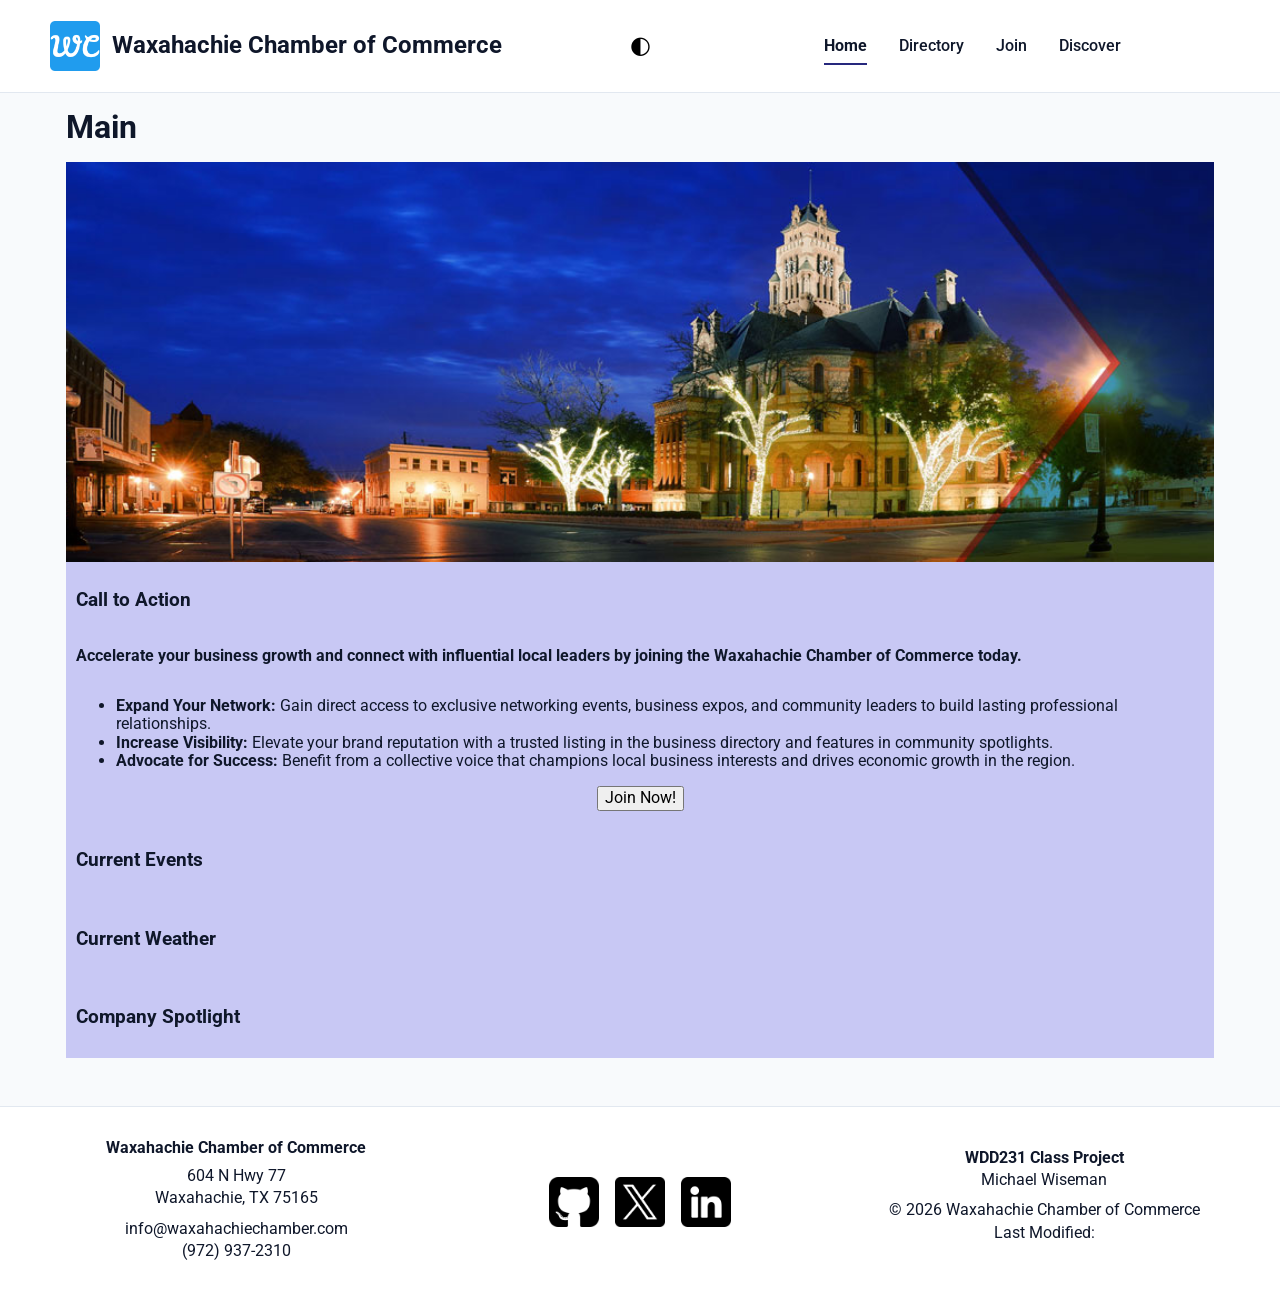
==== chamber/index.html @ 67fb90fb "Update directory.html meta description to include 'displaying local members' and refresh .DS_Store f" ====
<!DOCTYPE html>
<html lang="en">
<head>
    <meta charset="utf-8">
    <meta http-equiv="X-UA-Compatible" content="IE=edge">
    <link rel="icon" href="images/favicon.ico">
    <title>WDD 231 | Chambers</title>
    <meta name="description" content="Chamber of Commerce Waxahachie Texas website for local business networking.">
    <meta name="author" content="Michael Wiseman">
    <meta name="viewport" content="width=device-width, initial-scale=1">
    <link rel="stylesheet" href="styles/normalize.css">
    <link rel="stylesheet" href="styles/chamber.css">
    <link rel="stylesheet" href="styles/index.css">
    <link rel="preconnect" href="https://fonts.googleapis.com">
    <link rel="preconnect" href="https://fonts.gstatic.com" crossorigin>
    <link href="https://fonts.googleapis.com/css2?family=Roboto:wght@300;400;700&display=swap" rel="stylesheet">
    <meta property="og:title" content="Michael Wiseman | Chamber">
    <meta property="og:description" content="Chamber of Commerce Waxahachie Texas">
    <meta property="og:url" content="https://www.mcwiseman97.github.io/WDD231/chamber/">
    <meta property="og:image" content="images/profile.jpg">
    <script src="scripts/chamber.js" defer></script>
</head>
<body>
    <header>
        <div class="header-container">
            <div class="logo-section">
                <img src="images/apple-touch-icon.png" alt="Chamber Logo" class="logo">
                <h1>Waxahachie Chamber of Commerce</h1>
            </div>
            <button id="darkModeToggle" class="dark-mode-btn">◐</button>
            <button id="hamburger" class="hamburger">☰</button>
            <nav id="navMenu" class="nav-menu">
                <ul>
                    <li><a href="index.html" class="active">Home</a></li>
                    <li><a href="directory.html">Directory</a></li>
                    <li><a href="#">Join</a></li>
                    <li><a href="#">Discover</a></li>
                </ul>
            </nav>
        </div>
    </header>
    <main>

        <h2>Main</h2>
        <!-- Hero Image goes here -->
        <div class="hero-container">
            <img class="hero-image" src="images/waxahachie-hero.jpg" alt="Waxahachie courthouse.">
        </div>
        <!-- Call to action to join the chamber of commerce (external link / button for webpage that not yet built)-->
        <section id="indexAlign">
            <div id="actionTile" class="indexTile">
                <h3>Call to Action</h3>
                <p><strong>Accelerate your business growth and connect with influential local leaders by joining the Waxahachie Chamber of Commerce today.</strong></p>
                <ul>
                    <li><strong>Expand Your Network:</strong> Gain direct access to exclusive networking events, business expos, and community leaders to build lasting professional relationships.</li>
                    <li><strong>Increase Visibility:</strong> Elevate your brand reputation with a trusted listing in the business directory and features in community spotlights.</li>
                    <li><strong>Advocate for Success:</strong> Benefit from a collective voice that champions local business interests and drives economic growth in the region.</li>
                </ul>
                <button type="button" id="joinButton">Join Now!</button>
            </div>
            <!-- Current event section -->
            <div id="currentTile" class="indexTile">
                <h3>Current Events</h3>
            </div>

            <!-- Weather Section (Implement the OPenWeatherMap API)-->
            <div id="weatherTile" class="indexTile">
                <h3>Current Weather</h3>
            </div>

            <!-- Company spotlight section -->
            <div id="spotlightTile" class="indexTile">
                <h3>Company Spotlight</h3>
            </div>
        </section>
    </main>
    
    <footer>
        <div class="footer-content">
            <div class="footer-section">
                <h3>Waxahachie Chamber of Commerce</h3>
                <p>604 N Hwy 77<br>Waxahachie, TX 75165</p>
                <p>info@waxahachiechamber.com<br>(972) 937-2310</p>
            </div>
            <div class="footer-section social">
                <a href="#" class="social-icon"><img src="images/github.png" alt="GitHub"></a>
                <a href="#" class="social-icon"><img src="images/twitter.png" alt="Twitter"></a>
                <a href="#" class="social-icon"><img src="images/linkedin.png" alt="LinkedIn"></a>
            </div>
            <div class="footer-section">
                <p><strong>WDD231 Class Project</strong><br>Michael Wiseman</p>
                <p>© 2026 Waxahachie Chamber of Commerce<br>Last Modified: <span id="lastModified"></span></p>
            </div>
        </div>
    </footer>
</body>
</html>
---- chamber/styles/chamber.css ----
:root {
    box-sizing: border-box;
    --bg: #f8fafc;
    --card-bg: #ffffff;
    --border: #e2e8f0;
    --text: #0f172a;
    --accent: #26287d;
}

* {
  box-sizing: border-box;
}

body {
  font-family: "Roboto", sans-serif;
  color: var(--text);
  background: var(--bg);
}

header {
  text-align: center;
  padding: 1rem;
  background: var(--card-bg);
  border-bottom: 1px solid var(--border);
}

.header-container {
  max-width: 1180px;
  margin: 0 auto;
  display: flex;
  align-items: center;
  justify-content: space-between;
  gap: 1rem;
  position: relative;
}

.logo-section {
  display: flex;
  align-items: center;
  gap: 0.75rem;
  flex: 1;
}

.logo {
  width: 50px;
  height: 50px;
}

header h1 {
  font-size: 1.5rem;
  color: var(--text);
  font-weight: 700;
}

.hamburger {
  display: none;
  background: none;
  border: none;
  font-size: 1.5rem;
  cursor: pointer;
  padding: 0.5rem;
}

nav {
  flex: 1;
}

nav ul {
  display: flex;
  list-style: none;
  gap: 2rem;
  justify-content: center;
}

nav a {
  text-decoration: none;
  color: var(--text);
  font-weight: 500;
  border-bottom: 2px solid transparent;
  transition: border-color 0.3s ease;
  padding-bottom: 0.5rem;
}

nav a:hover {
  border-bottom-color: var(--accent);
}

nav a.active {
  border-bottom-color: var(--accent);
  font-weight: 700;
}

.dark-mode-btn {
  background: none;
  border: none;
  font-size: 1.5rem;
  cursor: pointer;
  padding: 0.5rem;
}

main {
  max-width: 1180px;
  margin: 0 auto;
  padding: 0 1rem 3rem;
}

main h2 {
  font-size: 2rem;
  color: var(--text);
  margin: 1rem 0;
  font-weight: 700;
}

.controls {
  display: flex;
  gap: 1rem;
  justify-content: center;
  margin-bottom: 2rem;
}

.controls button {
  padding: 0.5rem 1.5rem;
  font-size: 1rem;
  border: 2px solid var(--accent);
  background: var(--bg);
  cursor: pointer;
  border-radius: 4px;
  transition: all 0.3s ease;
}

.controls button.active {
  background: var(--accent);
  color: white;
  border-color: var(--accent);
}

#cards {
  display: grid;
  gap: 1rem;
  grid-template-columns: repeat(auto-fit, minmax(260px, 1fr));
}

#cards.list-view {
  display: flex;
  flex-direction: column;
  gap: 1rem;
}

#cards.list-view section {
  display: flex;
  flex-direction: column;
  align-items: flex-start;
  text-align: left;
  padding: 1.25rem 1.5rem;
}

#cards.list-view img {
  display: none;
}

#cards section {
  background: var(--card-bg);
  border: 1px solid var(--border);
  border-radius: 4px;
  padding: 1.5rem;
  text-align: center;
}

#cards h2 {
  margin: 0 0 0.3rem 0;
  font-size: 1rem;
  line-height: 1.1;
  color: var(--text);
}

.tagline {
  margin: 0 0 1rem 0;
  font-size: 1rem;
  color: var(--text);
  font-weight: normal;
}

#cards img {
  display: block;
  width: 120px;
  height: 120px;
  margin: 1rem auto;
  border: 2px solid var(--border);
  background: var(--bg);
}

.details {
  text-align: left;
  font-size: 0.85rem;
  margin-top: 1rem;
}

.details p {
  margin: 0.5rem 0;
  color: var(--text);
}

.details strong {
  color: var(--accent);
}

footer {
  text-align: center;
  padding: 2rem 1rem;
  background: var(--card-bg);
  color: var(--text);
  font-size: 1rem;
  border-top: 1px solid var(--border);
}

.footer-content {
  max-width: 1180px;
  margin: 0 auto;
  display: grid;
  grid-template-columns: 1fr 1fr 1fr;
  gap: 2rem;
  text-align: left;
}

.footer-section {
  text-align: center;
}

.footer-section h3 {
  margin: 0 0 0.5rem 0;
  font-size: 1rem;
  font-weight: 700;
}

.footer-section p {
  margin: 0.5rem 0;
  font-size: 1rem;
  line-height: 1.4;
}

.social {
  display: flex;
  justify-content: center;
  gap: 1rem;
  align-items: center;
}

.social-icon img {
  width: 50px;
  height: 50px;
  object-fit: contain;
}

@media (max-width: 768px) {
  .footer-content {
    grid-template-columns: 1fr;
    gap: 1.5rem;
  }
}

@media (max-width: 768px) {
  .hamburger {
    display: block;
  }

  .header-container {
    gap: 0.5rem;
  }

  .logo-section {
    flex: 1;
  }

  header h1 {
    font-size: 1.1rem;
  }

  nav {
    display: none;
    position: absolute;
    top: 70px;
    left: 0;
    right: 0;
    background: #e0e0e0;
    border-bottom: 1px solid #999;
    flex: none;
    width: 100%;
  }

  nav.active {
    display: block;
  }

  nav ul {
    flex-direction: column;
    gap: 0;
    justify-content: flex-start;
    padding: 1rem;
  }

  nav li {
    border-bottom: 1px solid #ccc;
  }

  nav li:last-child {
    border-bottom: none;
  }

  nav a {
    display: block;
    padding: 0.75rem 0;
    border-bottom: none;
  }

  main {
    padding-top: 1rem;
  }

  #cards {
    grid-template-columns: 1fr;
  }

  #cards section {
    padding: 1rem;
  }
}

@media (max-width: 600px) {
  header {
    padding: 0.75rem;
  }

  .logo {
    width: 40px;
    height: 40px;
  }

  header h1 {
    font-size: 1rem;
  }

  .dark-mode-btn,
  .hamburger {
    font-size: 1.25rem;
  }
}

@media (min-width: 800px) {
  #cards {
    grid-template-columns: repeat(3, 1fr);
  }
}
---- chamber/styles/index.css ----
#indexAlign {
    display:flex;
    flex-direction: column;
}

.indexTile {
    background-color: rgb(200, 200, 244);
    padding:10px;
}

.hero-container {
    width: 100%;
    height: 400px;
    overflow: hidden;
}

.hero-image {
    width: 100%;
    height: 100%;
    object-fit: cover;
    display: block;
}

#actionTile {
    display: flex;
    flex-direction: column;
}

#joinButton {
    align-self: center;
}
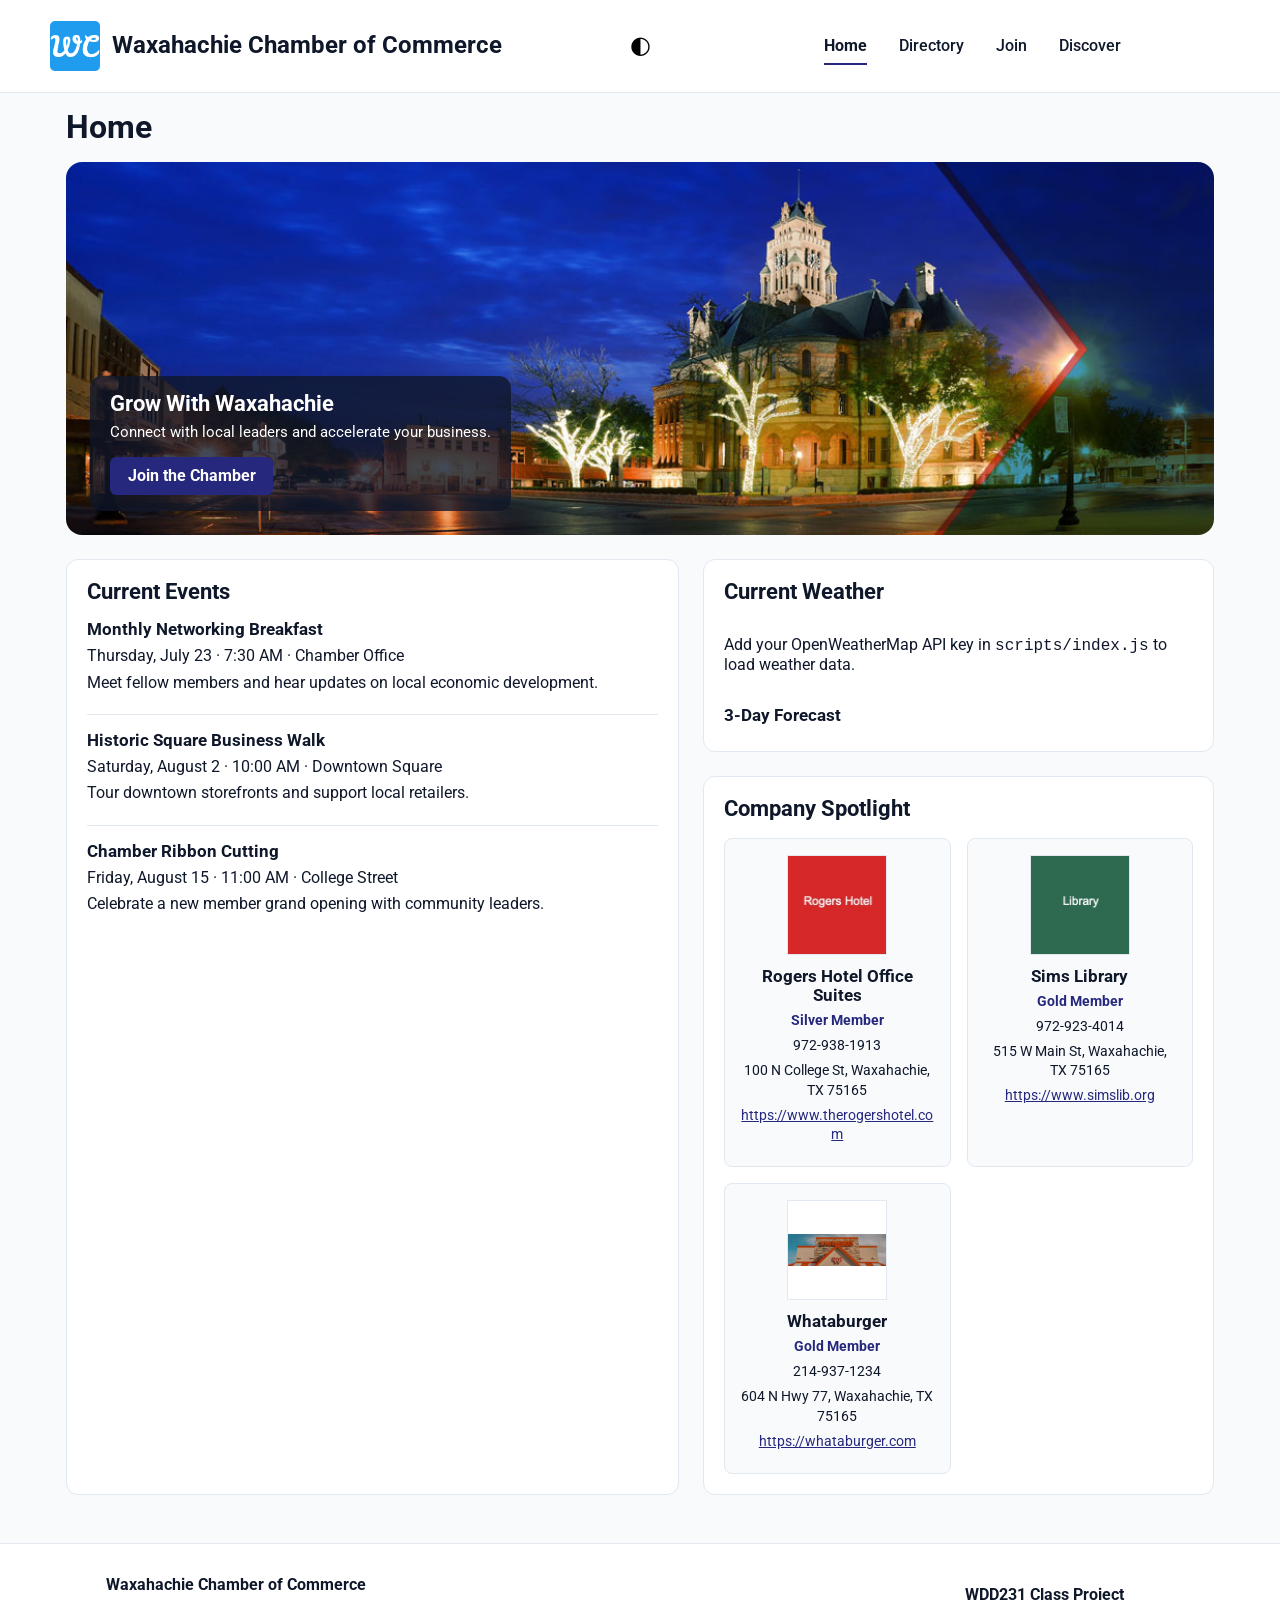
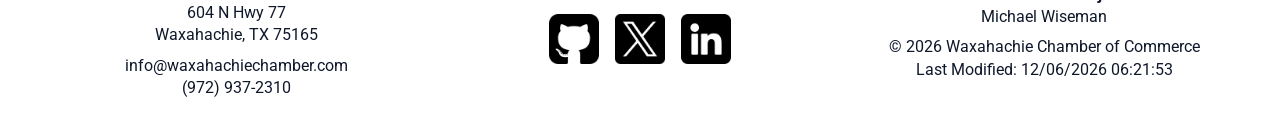
==== commit fd6fec0d: "Enhance index.html with new hero section, current events, weather, and company spotlight. Update cha" ====
--- a/chamber/index.html
+++ b/chamber/index.html
@@ -19,6 +19,7 @@
     <meta property="og:url" content="https://www.mcwiseman97.github.io/WDD231/chamber/">
     <meta property="og:image" content="images/profile.jpg">
     <script src="scripts/chamber.js" defer></script>
+    <script src="scripts/index.js" defer></script>
 </head>
 <body>
     <header>
@@ -40,41 +41,55 @@
         </div>
     </header>
     <main>
+        <h2>Home</h2>
 
-        <h2>Main</h2>
-        <!-- Hero Image goes here -->
-        <div class="hero-container">
-            <img class="hero-image" src="images/waxahachie-hero.jpg" alt="Waxahachie courthouse.">
-        </div>
-        <!-- Call to action to join the chamber of commerce (external link / button for webpage that not yet built)-->
-        <section id="indexAlign">
-            <div id="actionTile" class="indexTile">
-                <h3>Call to Action</h3>
-                <p><strong>Accelerate your business growth and connect with influential local leaders by joining the Waxahachie Chamber of Commerce today.</strong></p>
-                <ul>
-                    <li><strong>Expand Your Network:</strong> Gain direct access to exclusive networking events, business expos, and community leaders to build lasting professional relationships.</li>
-                    <li><strong>Increase Visibility:</strong> Elevate your brand reputation with a trusted listing in the business directory and features in community spotlights.</li>
-                    <li><strong>Advocate for Success:</strong> Benefit from a collective voice that champions local business interests and drives economic growth in the region.</li>
-                </ul>
-                <button type="button" id="joinButton">Join Now!</button>
-            </div>
-            <!-- Current event section -->
-            <div id="currentTile" class="indexTile">
-                <h3>Current Events</h3>
-            </div>
-
-            <!-- Weather Section (Implement the OPenWeatherMap API)-->
-            <div id="weatherTile" class="indexTile">
-                <h3>Current Weather</h3>
-            </div>
-
-            <!-- Company spotlight section -->
-            <div id="spotlightTile" class="indexTile">
-                <h3>Company Spotlight</h3>
+        <section class="hero-container">
+            <img class="hero-image" src="images/waxahachie-hero.jpg" alt="Historic Waxahachie courthouse on the town square." width="1200" height="600">
+            <div class="hero-cta">
+                <h3>Grow With Waxahachie</h3>
+                <p>Connect with local leaders and accelerate your business.</p>
+                <a href="#" id="joinButton" class="cta-link">Join the Chamber</a>
             </div>
         </section>
+
+        <section id="indexAlign">
+            <article id="currentTile" class="indexTile">
+                <h3>Current Events</h3>
+                <ul class="event-list">
+                    <li>
+                        <h4>Monthly Networking Breakfast</h4>
+                        <p>Thursday, July 23 · 7:30 AM · Chamber Office</p>
+                        <p>Meet fellow members and hear updates on local economic development.</p>
+                    </li>
+                    <li>
+                        <h4>Historic Square Business Walk</h4>
+                        <p>Saturday, August 2 · 10:00 AM · Downtown Square</p>
+                        <p>Tour downtown storefronts and support local retailers.</p>
+                    </li>
+                    <li>
+                        <h4>Chamber Ribbon Cutting</h4>
+                        <p>Friday, August 15 · 11:00 AM · College Street</p>
+                        <p>Celebrate a new member grand opening with community leaders.</p>
+                    </li>
+                </ul>
+            </article>
+
+            <article id="weatherTile" class="indexTile">
+                <h3>Current Weather</h3>
+                <div id="weather-current" class="weather-current">
+                    <p>Loading weather...</p>
+                </div>
+                <h4>3-Day Forecast</h4>
+                <div id="weather-forecast" class="weather-forecast"></div>
+            </article>
+
+            <article id="spotlightTile" class="indexTile">
+                <h3>Company Spotlight</h3>
+                <div id="spotlights" class="spotlights"></div>
+            </article>
+        </section>
     </main>
-    
+
     <footer>
         <div class="footer-content">
             <div class="footer-section">
--- a/chamber/styles/index.css
+++ b/chamber/styles/index.css
@@ -1,31 +1,252 @@
+/* Hero with CTA overlay */
+.hero-container {
+  position: relative;
+  width: 100%;
+  min-height: 280px;
+  overflow: hidden;
+  border-radius: 1rem;
+  margin-bottom: 1.5rem;
+}
+
+.hero-image {
+  width: 100%;
+  height: 100%;
+  min-height: 280px;
+  max-height: 420px;
+  object-fit: cover;
+  display: block;
+}
+
+.hero-cta {
+  position: absolute;
+  inset: auto 1rem 1rem 1rem;
+  background: rgba(15, 23, 42, 0.78);
+  color: #fff;
+  padding: 1rem 1.25rem;
+  border-radius: 0.75rem;
+  max-width: 28rem;
+}
+
+.hero-cta h3 {
+  margin: 0 0 0.35rem;
+  font-size: 1.35rem;
+}
+
+.hero-cta p {
+  margin: 0 0 0.85rem;
+  font-size: 0.95rem;
+  line-height: 1.4;
+}
+
+.cta-link {
+  display: inline-block;
+  background: #26287d;
+  color: #fff;
+  text-decoration: none;
+  font-weight: 700;
+  padding: 0.6rem 1.1rem;
+  border-radius: 0.4rem;
+}
+
+.cta-link:hover,
+.cta-link:focus {
+  background: #1a1c5c;
+  outline: 2px solid #fff;
+  outline-offset: 2px;
+}
+
+/* Home content layout */
 #indexAlign {
-    display:flex;
-    flex-direction: column;
+  display: flex;
+  flex-direction: column;
+  gap: 1.25rem;
 }
 
 .indexTile {
-    background-color: rgb(200, 200, 244);
-    padding:10px;
-}
-
-.hero-container {
-    width: 100%;
-    height: 400px;
-    overflow: hidden;
-}
-
-.hero-image {
-    width: 100%;
-    height: 100%;
-    object-fit: cover;
-    display: block;
-}
-
-#actionTile {
-    display: flex;
-    flex-direction: column;
-}
-
-#joinButton {
-    align-self: center;
-}+  background-color: #fff;
+  border: 1px solid #e2e8f0;
+  padding: 1.25rem;
+  border-radius: 0.75rem;
+}
+
+.indexTile h3 {
+  margin: 0 0 1rem;
+  color: #0f172a;
+  font-size: 1.35rem;
+}
+
+.indexTile h4 {
+  margin: 0 0 0.35rem;
+  font-size: 1.05rem;
+}
+
+.event-list {
+  list-style: none;
+  padding: 0;
+  margin: 0;
+  display: flex;
+  flex-direction: column;
+  gap: 1rem;
+}
+
+.event-list li {
+  padding-bottom: 1rem;
+  border-bottom: 1px solid #e2e8f0;
+}
+
+.event-list li:last-child {
+  padding-bottom: 0;
+  border-bottom: none;
+}
+
+.event-list p {
+  margin: 0.25rem 0;
+  line-height: 1.4;
+}
+
+/* Weather */
+.weather-current {
+  display: flex;
+  align-items: center;
+  gap: 0.75rem;
+  margin-bottom: 1rem;
+}
+
+.weather-temp {
+  margin: 0;
+  font-size: 1.75rem;
+  font-weight: 700;
+}
+
+.weather-desc {
+  margin: 0.15rem 0 0;
+  text-transform: capitalize;
+}
+
+.weather-forecast {
+  display: grid;
+  grid-template-columns: 1fr;
+  gap: 0.75rem;
+}
+
+.forecast-day {
+  background: #f8fafc;
+  border: 1px solid #e2e8f0;
+  border-radius: 0.5rem;
+  padding: 0.75rem;
+}
+
+.forecast-label {
+  margin: 0;
+  font-weight: 700;
+}
+
+.forecast-temp {
+  margin: 0.35rem 0;
+  font-size: 1.15rem;
+}
+
+.forecast-desc {
+  margin: 0;
+  text-transform: capitalize;
+  font-size: 0.9rem;
+}
+
+/* Spotlights */
+.spotlights {
+  display: grid;
+  grid-template-columns: 1fr;
+  gap: 1rem;
+}
+
+.spotlight-card {
+  background: #f8fafc;
+  border: 1px solid #e2e8f0;
+  border-radius: 0.5rem;
+  padding: 1rem;
+  text-align: center;
+}
+
+.spotlight-card img {
+  display: block;
+  width: 100px;
+  height: 100px;
+  object-fit: contain;
+  margin: 0 auto 0.75rem;
+  background: #fff;
+  border: 1px solid #e2e8f0;
+}
+
+.spotlight-card h4 {
+  margin: 0 0 0.35rem;
+}
+
+.membership-level {
+  margin: 0 0 0.75rem;
+  font-weight: 700;
+  color: #26287d;
+}
+
+.spotlight-card p {
+  margin: 0.35rem 0;
+  font-size: 0.9rem;
+  line-height: 1.35;
+}
+
+.spotlight-card a {
+  color: #26287d;
+  word-break: break-word;
+}
+
+/* Desktop layout: events full width, weather + spotlights side by side */
+@media (min-width: 768px) {
+  .hero-container {
+    min-height: 360px;
+  }
+
+  .hero-image {
+    min-height: 360px;
+    max-height: 480px;
+  }
+
+  .hero-cta {
+    inset: auto auto 1.5rem 1.5rem;
+  }
+
+  #indexAlign {
+    display: grid;
+    grid-template-columns: 1fr 1fr;
+    gap: 1.5rem;
+  }
+
+  #currentTile {
+    grid-column: 1 / -1;
+  }
+
+  .weather-forecast {
+    grid-template-columns: repeat(3, 1fr);
+  }
+
+  .spotlights {
+    grid-template-columns: repeat(auto-fit, minmax(180px, 1fr));
+  }
+}
+
+@media (min-width: 1024px) {
+  #indexAlign {
+    grid-template-columns: 1.2fr 1fr;
+  }
+
+  #currentTile {
+    grid-column: 1;
+    grid-row: 1 / span 2;
+  }
+
+  #weatherTile {
+    grid-column: 2;
+  }
+
+  #spotlightTile {
+    grid-column: 2;
+  }
+}
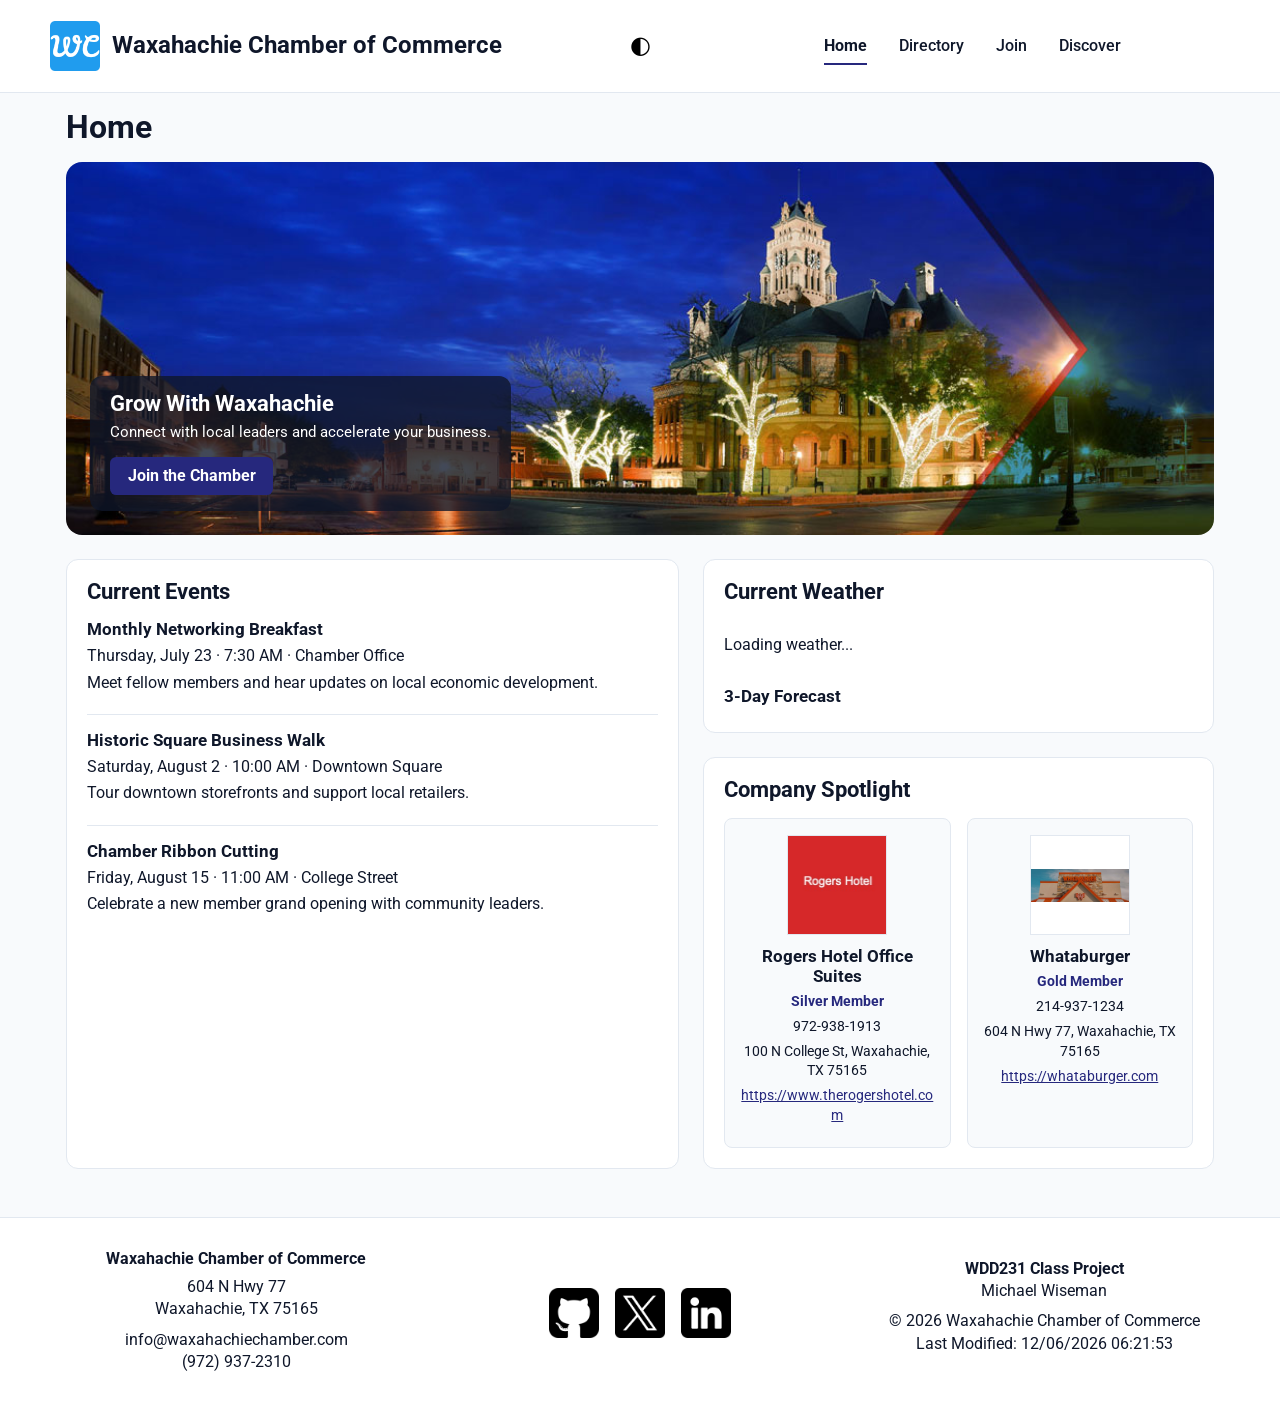
==== commit 9c867f40: "Update navigation links and enhance join.html metadata for improved user experience" ====
--- a/chamber/index.html
+++ b/chamber/index.html
@@ -34,7 +34,7 @@
                 <ul>
                     <li><a href="index.html" class="active">Home</a></li>
                     <li><a href="directory.html">Directory</a></li>
-                    <li><a href="#">Join</a></li>
+                    <li><a href="join.html">Join</a></li>
                     <li><a href="#">Discover</a></li>
                 </ul>
             </nav>
@@ -48,7 +48,7 @@
             <div class="hero-cta">
                 <h3>Grow With Waxahachie</h3>
                 <p>Connect with local leaders and accelerate your business.</p>
-                <a href="#" id="joinButton" class="cta-link">Join the Chamber</a>
+                <a href="join.html" id="joinButton" class="cta-link">Join the Chamber</a>
             </div>
         </section>
 
--- a/chamber/styles/chamber.css
+++ b/chamber/styles/chamber.css
@@ -18,6 +18,8 @@
 }
 
 header {
+  position: relative;
+  z-index: 100;
   text-align: center;
   padding: 1rem;
   background: var(--card-bg);
@@ -278,9 +280,10 @@
   nav {
     display: none;
     position: absolute;
-    top: 70px;
+    top: 100%;
     left: 0;
     right: 0;
+    z-index: 101;
     background: #e0e0e0;
     border-bottom: 1px solid #999;
     flex: none;
--- a/chamber/styles/index.css
+++ b/chamber/styles/index.css
@@ -1,4 +1,3 @@
-/* Hero with CTA overlay */
 .hero-container {
   position: relative;
   width: 100%;
@@ -198,7 +197,6 @@
   word-break: break-word;
 }
 
-/* Desktop layout: events full width, weather + spotlights side by side */
 @media (min-width: 768px) {
   .hero-container {
     min-height: 360px;
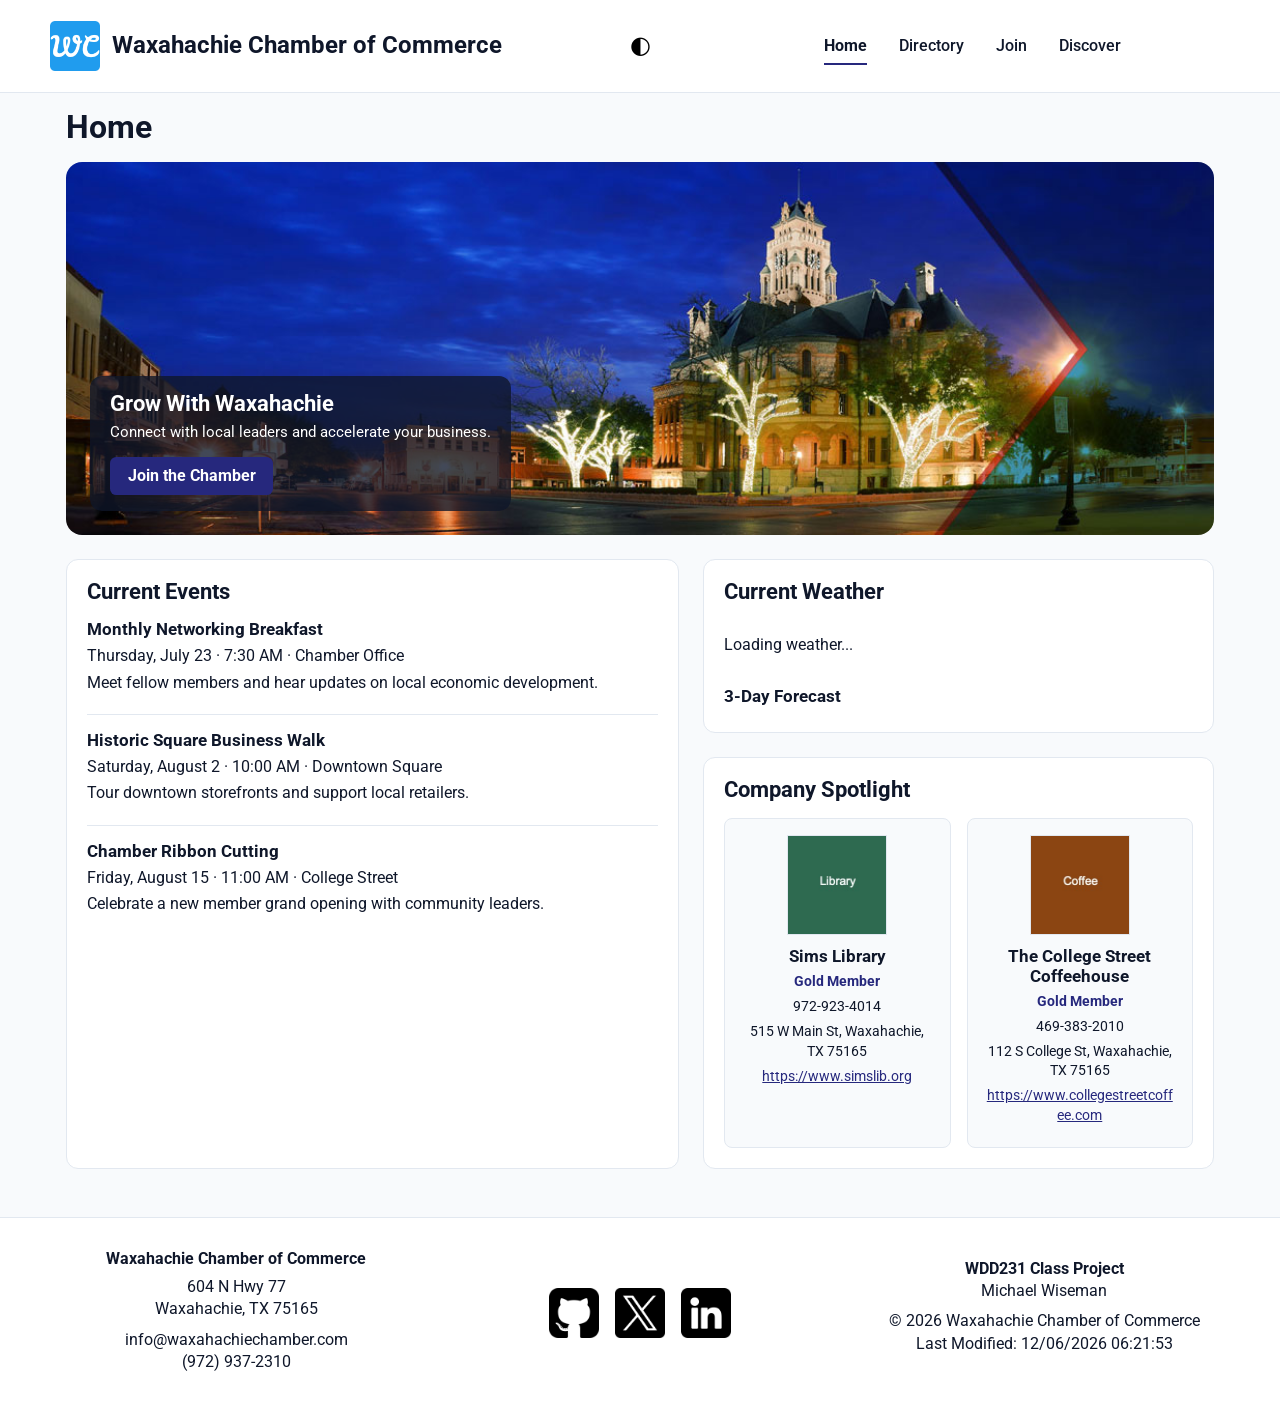
==== commit 5c23c4b0: "Update navigation links across multiple pages to point to the correct 'Discover' page for improved s" ====
--- a/chamber/index.html
+++ b/chamber/index.html
@@ -35,7 +35,7 @@
                     <li><a href="index.html" class="active">Home</a></li>
                     <li><a href="directory.html">Directory</a></li>
                     <li><a href="join.html">Join</a></li>
-                    <li><a href="#">Discover</a></li>
+                    <li><a href="discover.html">Discover</a></li>
                 </ul>
             </nav>
         </div>
--- a/chamber/styles/index.css
+++ b/chamber/styles/index.css
@@ -54,7 +54,6 @@
   outline-offset: 2px;
 }
 
-/* Home content layout */
 #indexAlign {
   display: flex;
   flex-direction: column;
@@ -103,7 +102,6 @@
   line-height: 1.4;
 }
 
-/* Weather */
 .weather-current {
   display: flex;
   align-items: center;
@@ -151,7 +149,6 @@
   font-size: 0.9rem;
 }
 
-/* Spotlights */
 .spotlights {
   display: grid;
   grid-template-columns: 1fr;
